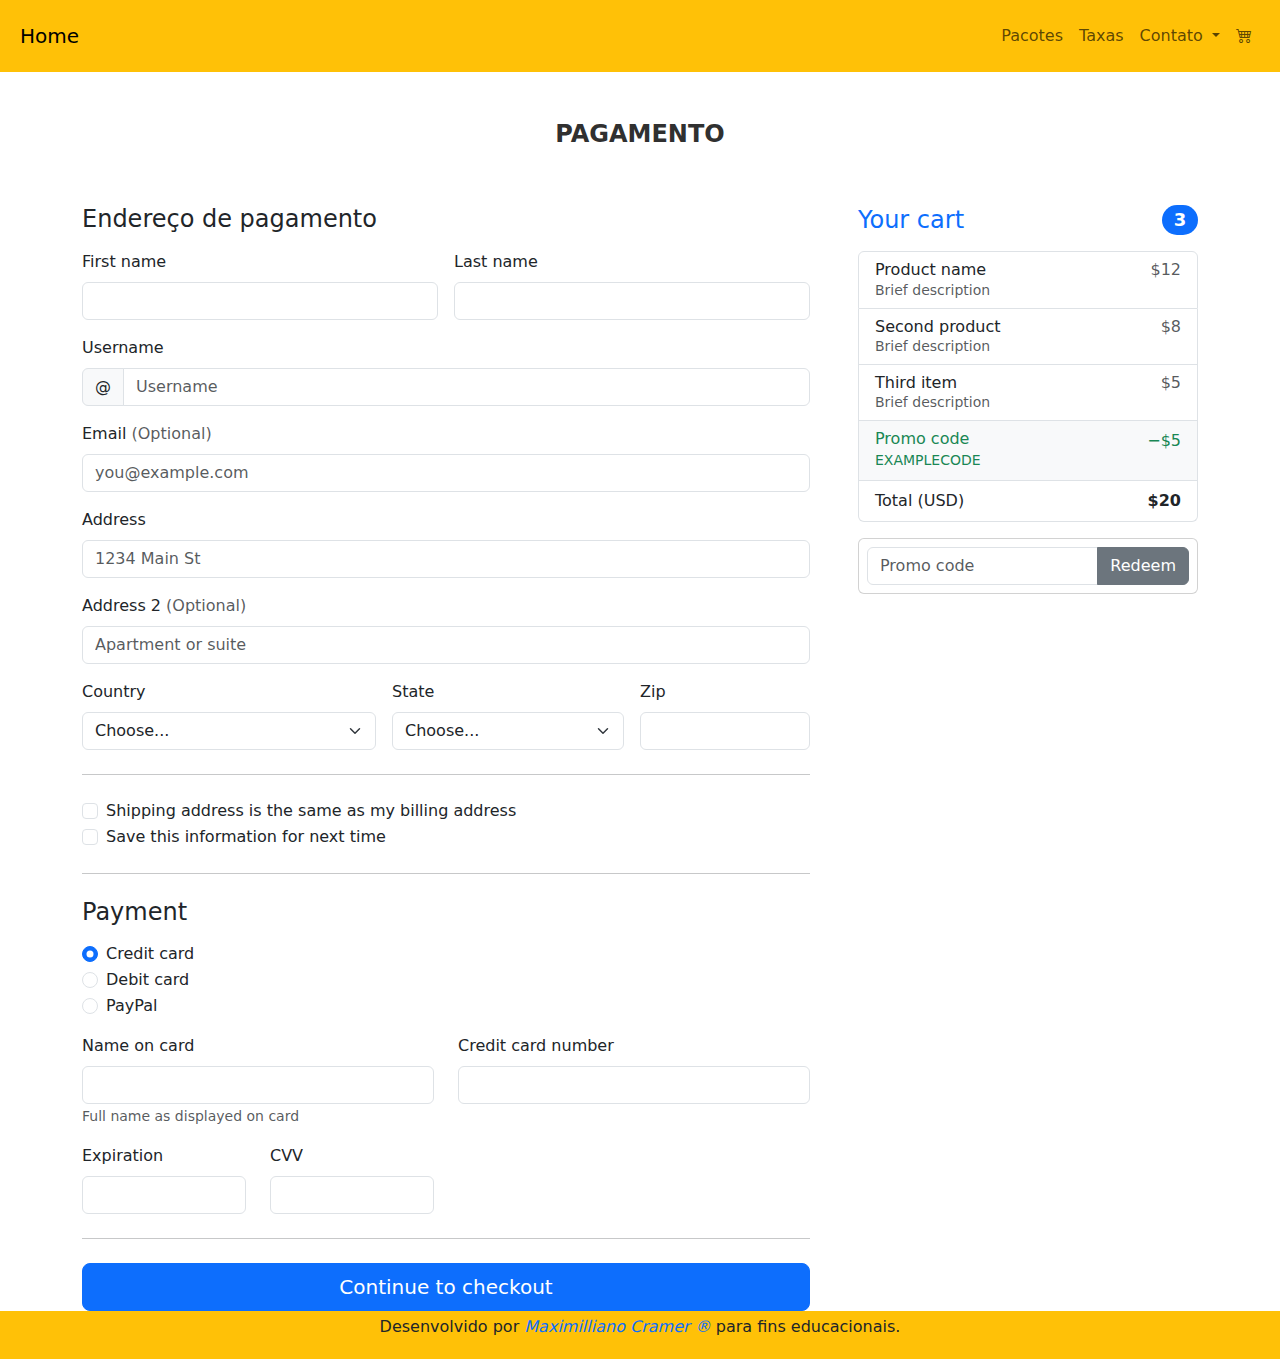
==== checkout.html @ 2f0361d6 "Initial commit" ====
<!DOCTYPE html>
<html lang="pt-br">

<head>
    <meta charset="UTF-8">
    <meta name="viewport" content="width=device-width, initial-scale=1.0">
    <title>Viagem dos sonhso</title>
    <link href="https://cdn.jsdelivr.net/npm/bootstrap@5.3.3/dist/css/bootstrap.min.css"rel="stylesheet"integrity="sha384-QWTKZyjpPEjISv5WaRU9OFeRpok6YctnYmDr5pNlyT2bRjXh0JMhjY6hW+ALEwIH" crossorigin="anonymous">
    <link rel="stylesheet" href="https://cdn.jsdelivr.net/npm/bootstrap-icons@1.11.3/font/bootstrap-icons.min.css">
    <link rel="stylesheet" href="style.css">
</head>

<body>
    <header class="container-fluid p-2 bg-warning text-center">
        <nav class="navbar navbar-expand-lg bg-warning">
            <div class="container-fluid">
                <a class="navbar-brand" href="index.html">Home</a>
                <button class="navbar-toggler" type="button" data-bs-toggle="collapse"
                    data-bs-target="#navbarSupportedContent" aria-controls="navbarSupportedContent"
                    aria-expanded="false" aria-label="Toggle navigation">
                    <span class="navbar-toggler-icon"></span>
                </button>
                <div class="collapse navbar-collapse justify-content-end" id="navbarSupportedContent">
                    <ul class="navbar-nav">
                        <li class="nav-item">
                            <a class="nav-link" aria-current="page" href="#">Pacotes</a>
                        </li>
                        <li class="nav-item">
                            <a class="nav-link" href="#">Taxas</a>
                        </li>
                        <li class="nav-item dropdown">
                            <a class="nav-link dropdown-toggle" href="#" role="button" data-bs-toggle="dropdown"
                                aria-expanded="false">
                                Contato
                            </a>
                            <ul class="dropdown-menu">
                                <li><a class="dropdown-item" href="#">Action</a></li>
                                <li><a class="dropdown-item" href="#">Another action</a></li>
                                <li>
                                    <hr class="dropdown-divider">
                                </li>
                                <li><a class="dropdown-item" href="#">Something else here</a></li>
                            </ul>
                        </li>
                        <li>
                            <a class="nav-link" href="#"><i class="bi bi-cart4"></i></a>
                        </li>
                    </ul>
                </div>
            </div>
        </nav>
    </header>
        <body>
            <main class="container">
                <div class="py-5 text-center">
                    <h2>Pagamento</h2>
                </div>

                <div class="row g-5">
                    <div class="col-md-5 col-lg-4 order-md-last">
                        <h4 class="d-flex justify-content-between align-items-center mb-3">
                            <span class="text-primary">Your cart</span>
                            <span class="badge bg-primary rounded-pill">3</span>
                        </h4>
                        <ul class="list-group mb-3">
                            <li class="list-group-item d-flex justify-content-between lh-sm">
                                <div>
                                    <h6 class="my-0">Product name</h6>
                                    <small class="text-body-secondary">Brief description</small>
                                </div>
                                <span class="text-body-secondary">$12</span>
                            </li>
                            <li class="list-group-item d-flex justify-content-between lh-sm">
                                <div>
                                    <h6 class="my-0">Second product</h6>
                                    <small class="text-body-secondary">Brief description</small>
                                </div>
                                <span class="text-body-secondary">$8</span>
                            </li>
                            <li class="list-group-item d-flex justify-content-between lh-sm">
                                <div>
                                    <h6 class="my-0">Third item</h6>
                                    <small class="text-body-secondary">Brief description</small>
                                </div>
                                <span class="text-body-secondary">$5</span>
                            </li>
                            <li class="list-group-item d-flex justify-content-between bg-body-tertiary">
                                <div class="text-success">
                                    <h6 class="my-0">Promo code</h6>
                                    <small>EXAMPLECODE</small>
                                </div>
                                <span class="text-success">−$5</span>
                            </li>
                            <li class="list-group-item d-flex justify-content-between">
                                <span>Total (USD)</span>
                                <strong>$20</strong>
                            </li>
                        </ul>

                        <form class="card p-2">
                            <div class="input-group">
                                <input type="text" class="form-control" placeholder="Promo code">
                                <button type="submit" class="btn btn-secondary">Redeem</button>
                            </div>
                        </form>
                    </div>
                    <div class="col-md-7 col-lg-8">
                        <h4 class="mb-3">Endereço de pagamento</h4>
                        <form class="needs-validation" novalidate>
                            <div class="row g-3">
                                <div class="col-sm-6">
                                    <label for="firstName" class="form-label">First name</label>
                                    <input type="text" class="form-control" id="firstName" placeholder="" value=""
                                        required>
                                    <div class="invalid-feedback">
                                        Valid first name is required.
                                    </div>
                                </div>

                                <div class="col-sm-6">
                                    <label for="lastName" class="form-label">Last name</label>
                                    <input type="text" class="form-control" id="lastName" placeholder="" value=""
                                        required>
                                    <div class="invalid-feedback">
                                        Valid last name is required.
                                    </div>
                                </div>

                                <div class="col-12">
                                    <label for="username" class="form-label">Username</label>
                                    <div class="input-group has-validation">
                                        <span class="input-group-text">@</span>
                                        <input type="text" class="form-control" id="username" placeholder="Username"
                                            required>
                                        <div class="invalid-feedback">
                                            Your username is required.
                                        </div>
                                    </div>
                                </div>

                                <div class="col-12">
                                    <label for="email" class="form-label">Email <span
                                            class="text-body-secondary">(Optional)</span></label>
                                    <input type="email" class="form-control" id="email" placeholder="you@example.com">
                                    <div class="invalid-feedback">
                                        Please enter a valid email address for shipping updates.
                                    </div>
                                </div>

                                <div class="col-12">
                                    <label for="address" class="form-label">Address</label>
                                    <input type="text" class="form-control" id="address" placeholder="1234 Main St"
                                        required>
                                    <div class="invalid-feedback">
                                        Please enter your shipping address.
                                    </div>
                                </div>

                                <div class="col-12">
                                    <label for="address2" class="form-label">Address 2 <span
                                            class="text-body-secondary">(Optional)</span></label>
                                    <input type="text" class="form-control" id="address2"
                                        placeholder="Apartment or suite">
                                </div>

                                <div class="col-md-5">
                                    <label for="country" class="form-label">Country</label>
                                    <select class="form-select" id="country" required>
                                        <option value="">Choose...</option>
                                        <option>United States</option>
                                    </select>
                                    <div class="invalid-feedback">
                                        Please select a valid country.
                                    </div>
                                </div>

                                <div class="col-md-4">
                                    <label for="state" class="form-label">State</label>
                                    <select class="form-select" id="state" required>
                                        <option value="">Choose...</option>
                                        <option>California</option>
                                    </select>
                                    <div class="invalid-feedback">
                                        Please provide a valid state.
                                    </div>
                                </div>

                                <div class="col-md-3">
                                    <label for="zip" class="form-label">Zip</label>
                                    <input type="text" class="form-control" id="zip" placeholder="" required>
                                    <div class="invalid-feedback">
                                        Zip code required.
                                    </div>
                                </div>
                            </div>

                            <hr class="my-4">

                            <div class="form-check">
                                <input type="checkbox" class="form-check-input" id="same-address">
                                <label class="form-check-label" for="same-address">Shipping address is the same as my
                                    billing address</label>
                            </div>

                            <div class="form-check">
                                <input type="checkbox" class="form-check-input" id="save-info">
                                <label class="form-check-label" for="save-info">Save this information for next
                                    time</label>
                            </div>

                            <hr class="my-4">

                            <h4 class="mb-3">Payment</h4>

                            <div class="my-3">
                                <div class="form-check">
                                    <input id="credit" name="paymentMethod" type="radio" class="form-check-input"
                                        checked required>
                                    <label class="form-check-label" for="credit">Credit card</label>
                                </div>
                                <div class="form-check">
                                    <input id="debit" name="paymentMethod" type="radio" class="form-check-input"
                                        required>
                                    <label class="form-check-label" for="debit">Debit card</label>
                                </div>
                                <div class="form-check">
                                    <input id="paypal" name="paymentMethod" type="radio" class="form-check-input"
                                        required>
                                    <label class="form-check-label" for="paypal">PayPal</label>
                                </div>
                            </div>

                            <div class="row gy-3">
                                <div class="col-md-6">
                                    <label for="cc-name" class="form-label">Name on card</label>
                                    <input type="text" class="form-control" id="cc-name" placeholder="" required>
                                    <small class="text-body-secondary">Full name as displayed on card</small>
                                    <div class="invalid-feedback">
                                        Name on card is required
                                    </div>
                                </div>

                                <div class="col-md-6">
                                    <label for="cc-number" class="form-label">Credit card number</label>
                                    <input type="text" class="form-control" id="cc-number" placeholder="" required>
                                    <div class="invalid-feedback">
                                        Credit card number is required
                                    </div>
                                </div>

                                <div class="col-md-3">
                                    <label for="cc-expiration" class="form-label">Expiration</label>
                                    <input type="text" class="form-control" id="cc-expiration" placeholder="" required>
                                    <div class="invalid-feedback">
                                        Expiration date required
                                    </div>
                                </div>

                                <div class="col-md-3">
                                    <label for="cc-cvv" class="form-label">CVV</label>
                                    <input type="text" class="form-control" id="cc-cvv" placeholder="" required>
                                    <div class="invalid-feedback">
                                        Security code required
                                    </div>
                                </div>
                            </div>

                            <hr class="my-4">

                            <button class="w-100 btn btn-primary btn-lg" type="submit">Continue to checkout</button>
                        </form>
                    </div>
                </div>
            </main>
            <footer class="container-fluid bg-warning p-1 text-center">
                <p>Desenvolvido por<a href="https://github.com/MaximillianoCramer-Dev" target="_blank"
                        rel="external"><em> Maximilliano Cramer &reg;</em></a> para fins educacionais.</p>
            </footer>
            <script src="https://cdn.jsdelivr.net/npm/bootstrap@5.3.3/dist/js/bootstrap.bundle.min.js"
                integrity="sha384-YvpcrYf0tY3lHB60NNkmXc5s9fDVZLESaAA55NDzOxhy9GkcIdslK1eN7N6jIeHz"
                crossorigin="anonymous"></script>
        </body>

        <div class="modal fade" id="exampleModal" tabindex="-1" aria-labelledby="exampleModalLabel" aria-hidden="true">
            <div class="modal-dialog">
                <div class="modal-content">
                    <div class="modal-header">
                        <h1 class="modal-title fs-5" id="exampleModalLabel">Sua compra</h1>
                        <button type="button" class="btn-close" data-bs-dismiss="modal" aria-label="Close"></button>
                    </div>
                    <div class="modal-body">
                        Produto adicionado ao carrinho!
                    </div>
                    <div class="modal-footer">
                        <button type="button" class="btn btn-primary" data-bs-dismiss="modal">Continuar comprando
                        </button>
                        <button type="button" class="btn btn-success">Finalizar a compra</button>
                    </div>
                </div>
            </div>
        </div>

</html>
---- style.css ----
header > p {
    color: white;
    text-shadow: 1px 1px 5px black;
}

header .carousel-item img {
    max-width: 100% !important;
    height: 500px !important;
    width: 2000px !important;
    object-fit: cover !important;
    margin: 0 auto !important;
}


h2{
    font-size: 24px;
    text-transform: uppercase;
    color: #303030;
    font-weight: 600;
}

footer > p > a{
    text-decoration: none;
}

.carousel-caption h5{
    font-size: 80px;
    color: #ffc107;
    text-shadow: 2px 2px 2px black;
}
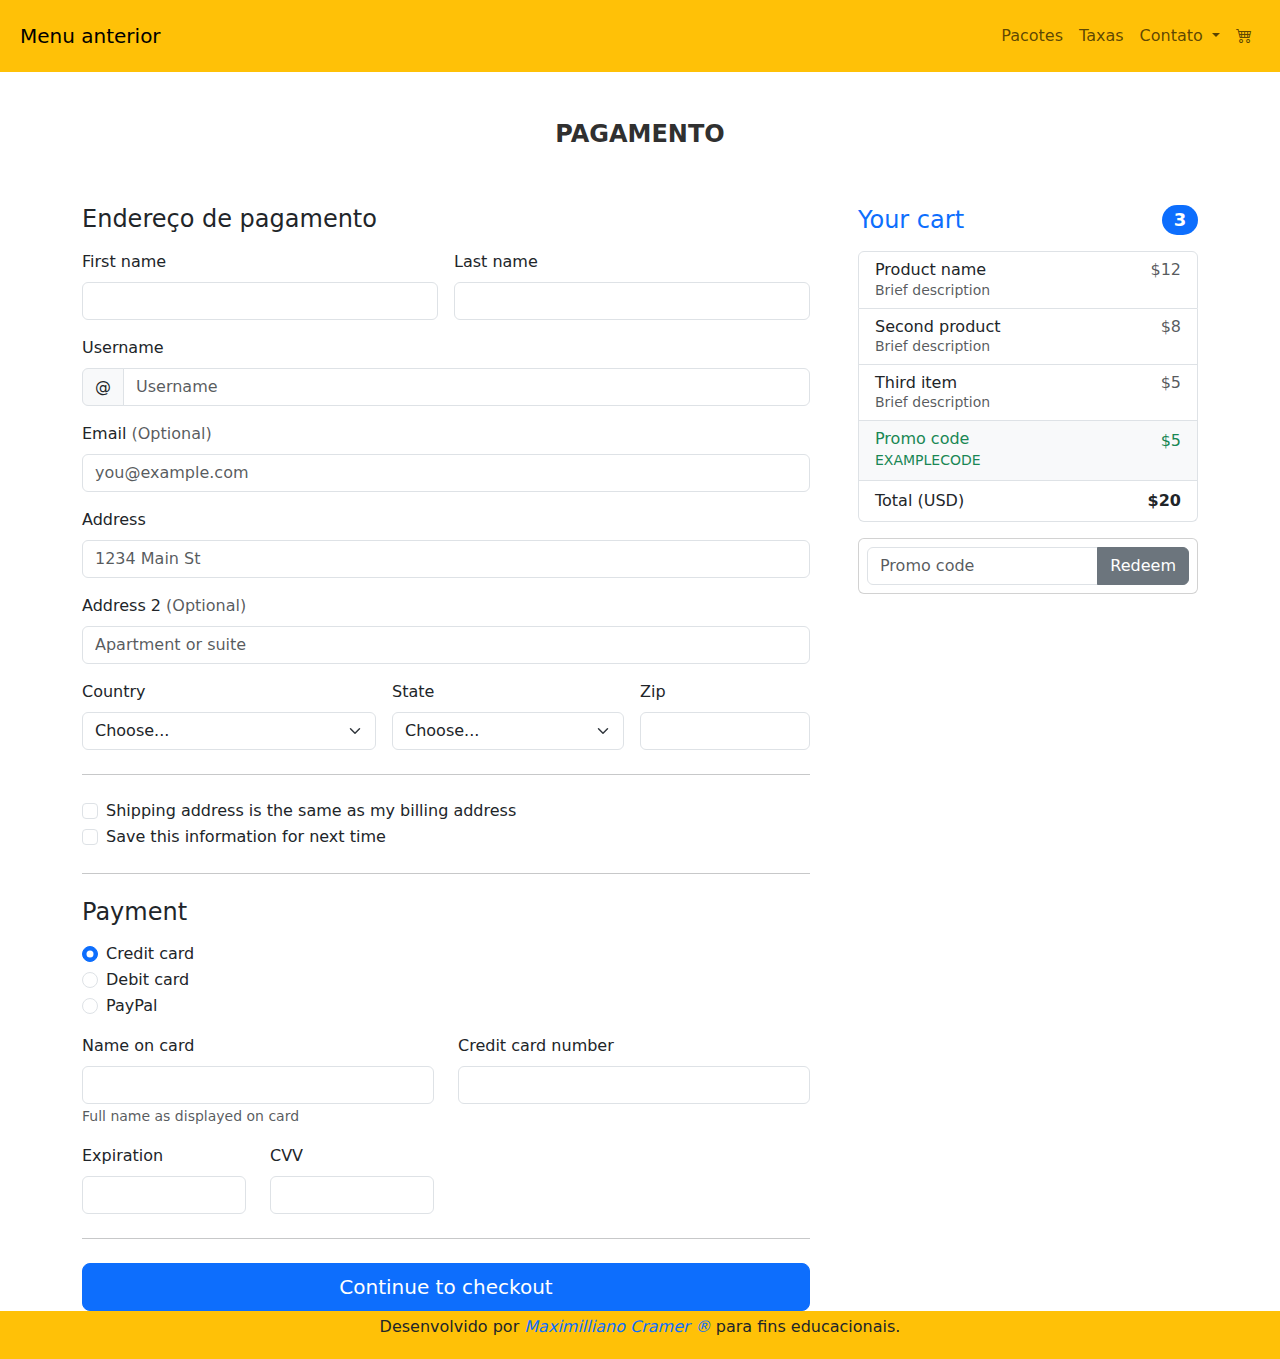
==== commit a708c68d: "pequenas alterações" ====
--- a/checkout.html
+++ b/checkout.html
@@ -4,7 +4,7 @@
 <head>
     <meta charset="UTF-8">
     <meta name="viewport" content="width=device-width, initial-scale=1.0">
-    <title>Viagem dos sonhso</title>
+    <title>Viagem dos sonhos</title>
     <link href="https://cdn.jsdelivr.net/npm/bootstrap@5.3.3/dist/css/bootstrap.min.css"rel="stylesheet"integrity="sha384-QWTKZyjpPEjISv5WaRU9OFeRpok6YctnYmDr5pNlyT2bRjXh0JMhjY6hW+ALEwIH" crossorigin="anonymous">
     <link rel="stylesheet" href="https://cdn.jsdelivr.net/npm/bootstrap-icons@1.11.3/font/bootstrap-icons.min.css">
     <link rel="stylesheet" href="style.css">
@@ -14,7 +14,7 @@
     <header class="container-fluid p-2 bg-warning text-center">
         <nav class="navbar navbar-expand-lg bg-warning">
             <div class="container-fluid">
-                <a class="navbar-brand" href="index.html">Home</a>
+                <a class="navbar-brand" href="index.html">Menu anterior</a>
                 <button class="navbar-toggler" type="button" data-bs-toggle="collapse"
                     data-bs-target="#navbarSupportedContent" aria-controls="navbarSupportedContent"
                     aria-expanded="false" aria-label="Toggle navigation">
@@ -89,7 +89,7 @@
                                     <h6 class="my-0">Promo code</h6>
                                     <small>EXAMPLECODE</small>
                                 </div>
-                                <span class="text-success">−$5</span>
+                                <span class="text-success">$5</span>
                             </li>
                             <li class="list-group-item d-flex justify-content-between">
                                 <span>Total (USD)</span>
